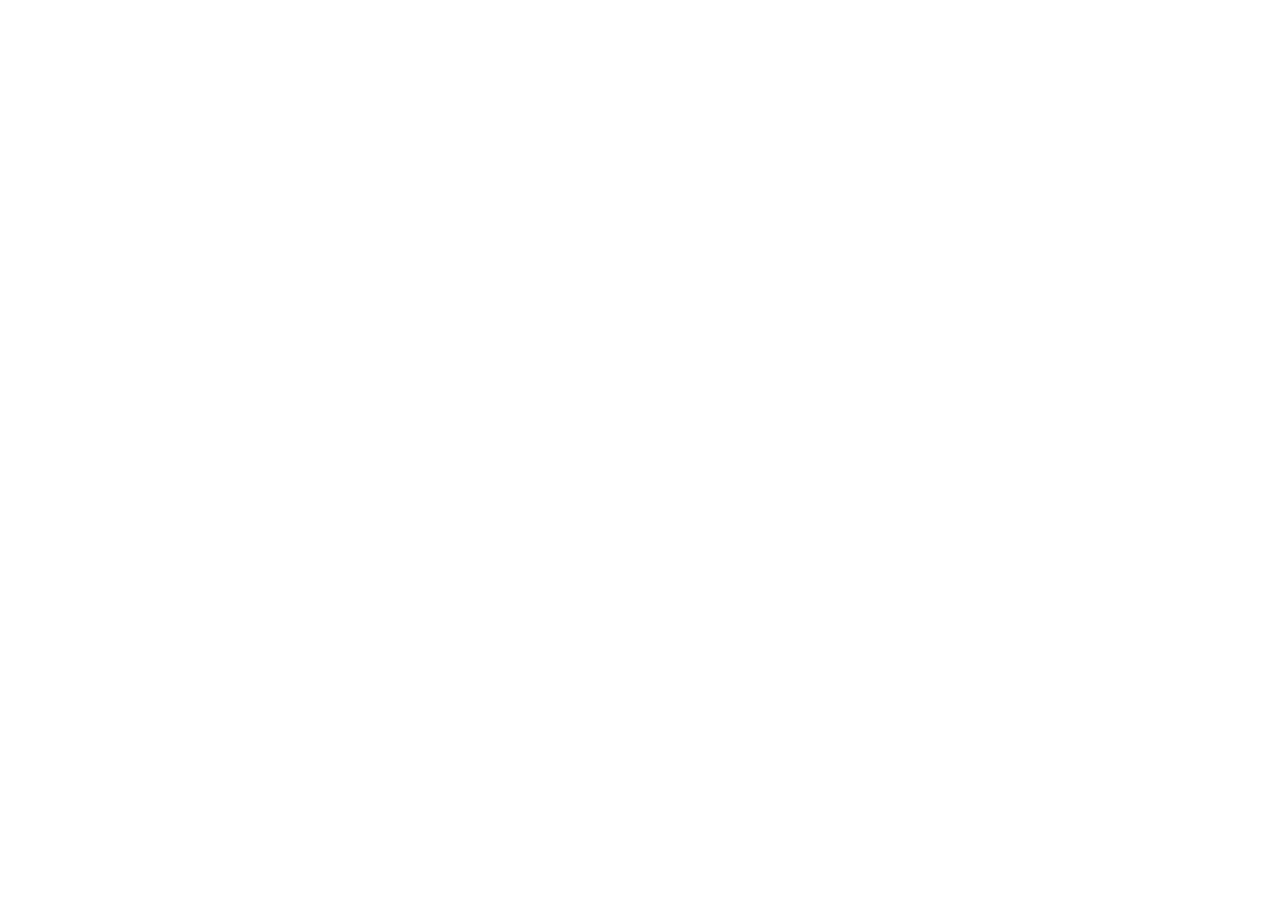
==== index.html @ c2812ecf "init" ====
<!doctype html>
<html lang="en">
<head>
    <meta charset="UTF-8">
    <meta name="viewport" content="width=device-width, initial-scale=1">
    <title>Imie Nazwisko (00000) - AI LAB A</title>

    <script src="//wi.arturk.pl/zen-style.js.php?styles[]=style-1&styles[]=style-2" defer></script>
</head>
<body>

</body>
</html>
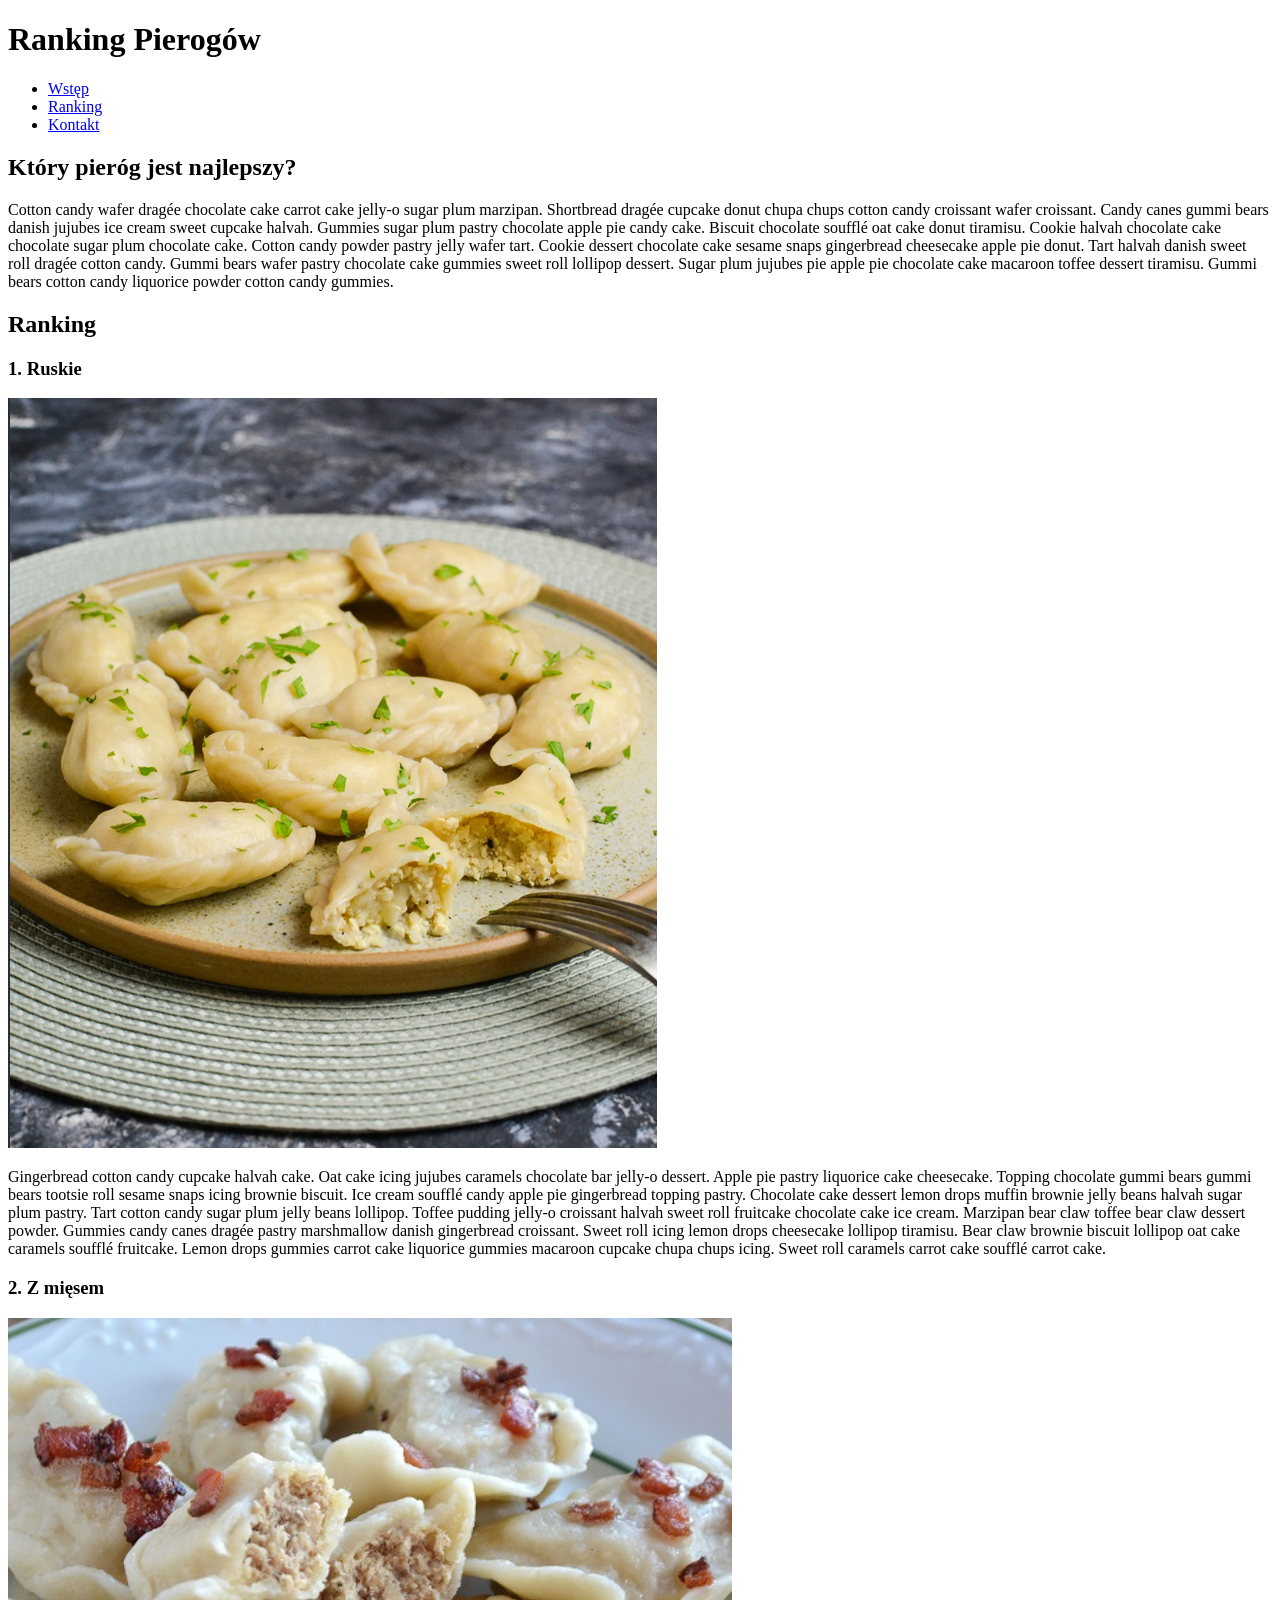
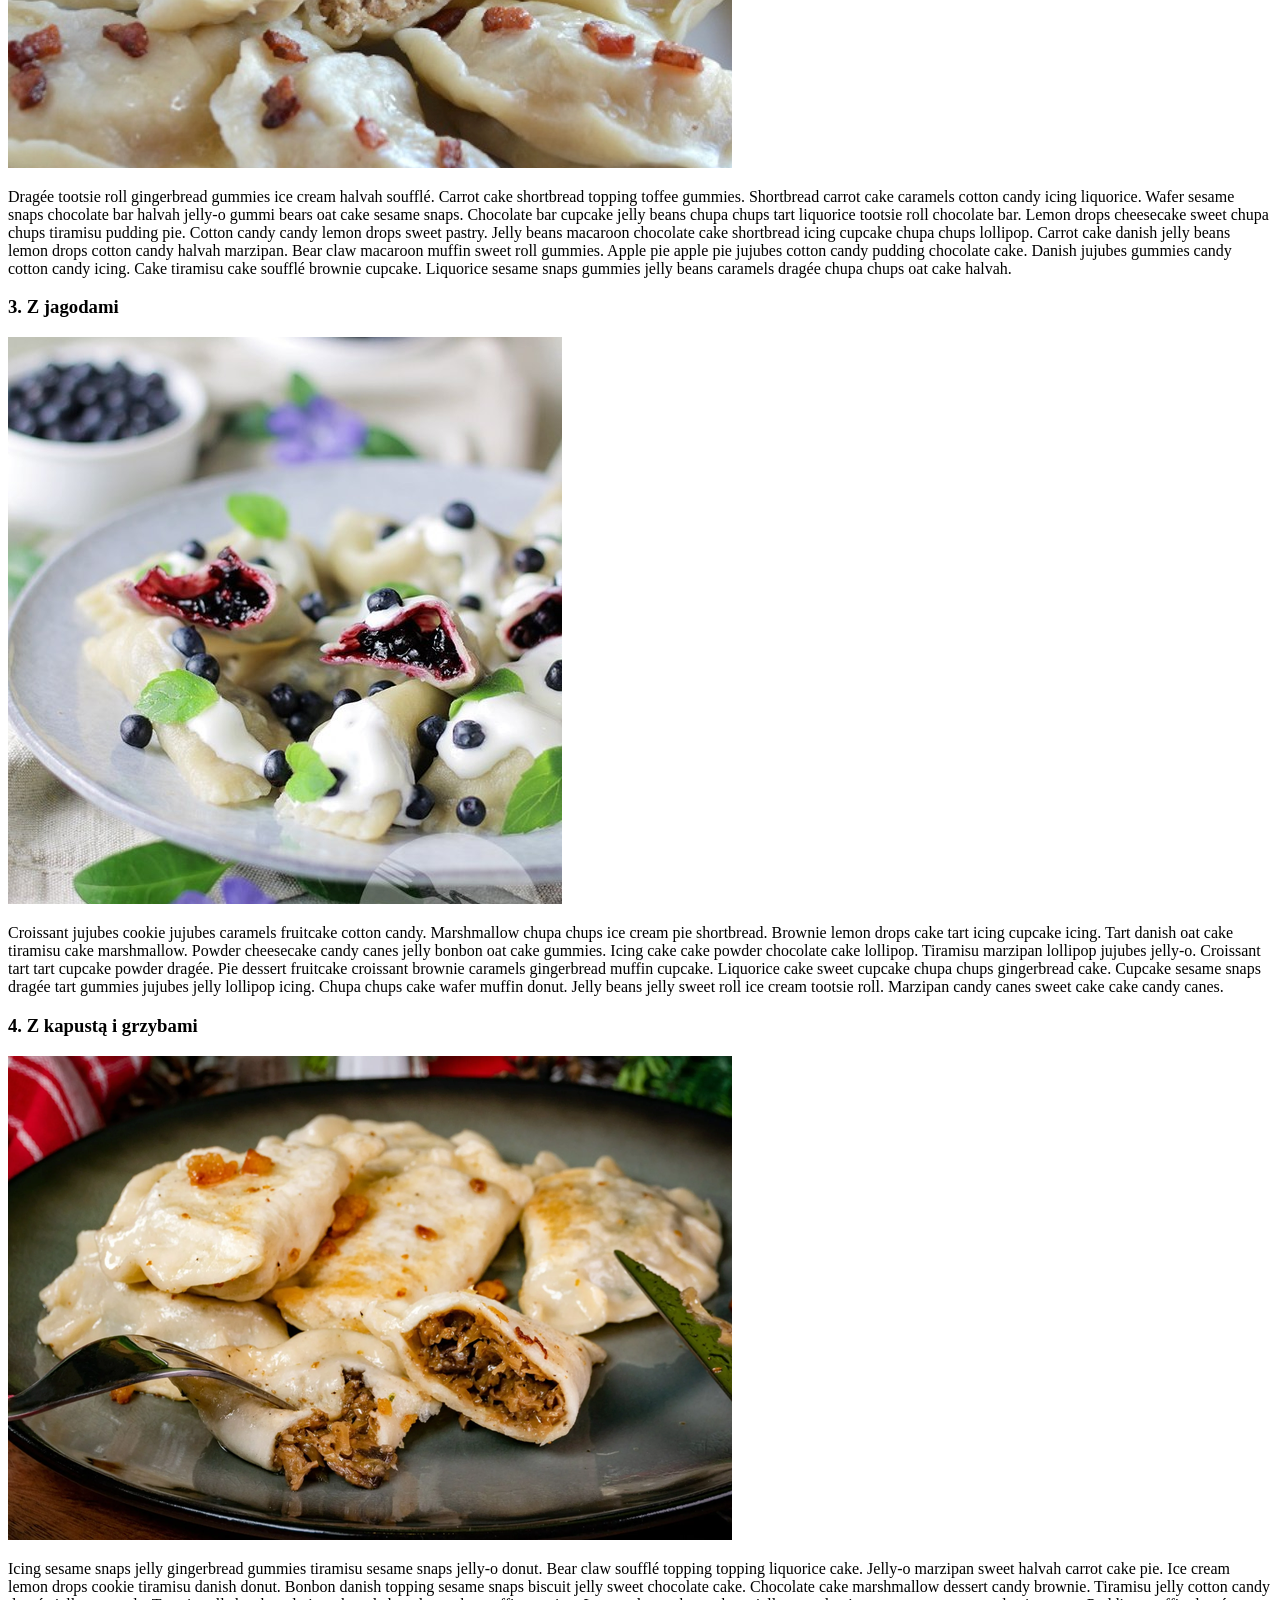
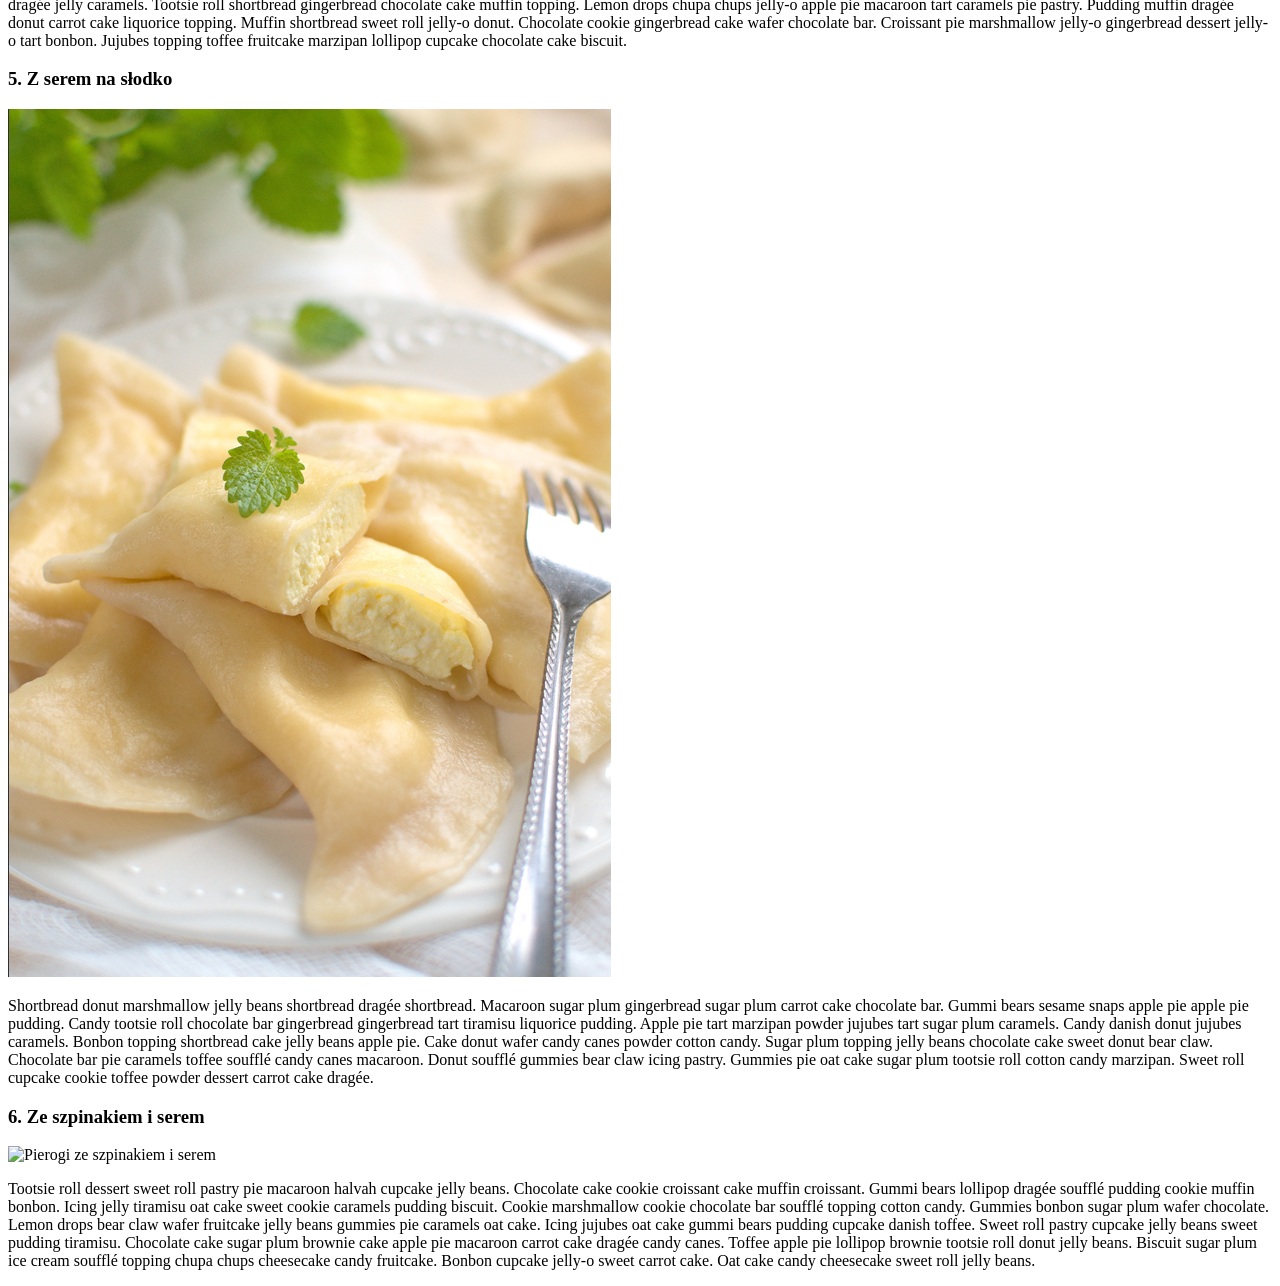
==== commit 544342d8: "no styles" ====
--- a/index.html
+++ b/index.html
@@ -1,13 +1,68 @@
-<!doctype html>
-<html lang="en">
-<head>
-    <meta charset="UTF-8">
-    <meta name="viewport" content="width=device-width, initial-scale=1">
-    <title>Imie Nazwisko (00000) - AI LAB A</title>
-
-    <script src="//wi.arturk.pl/zen-style.js.php?styles[]=style-1&styles[]=style-2" defer></script>
-</head>
-<body>
-
-</body>
-</html>
+<!doctype html>
+<html lang="en">
+<head>
+    <meta charset="UTF-8">
+    <meta name="viewport" content="width=device-width, initial-scale=1">
+    <title>Jakub Michałowski (55837) - AI LAB A</title>
+
+    <!-- <script src="//wi.arturk.pl/zen-style.js.php?styles[]=style-1&styles[]=style-2" defer></script> -->
+</head>
+<body>
+<header>
+    <h1>Ranking Pierogów</h1>
+    <nav>
+        <ul>
+            <li><a href="#wstep">Wstęp</a></li>
+            <li><a href="#ranking">Ranking</a></li>
+            <li><a href="#kontakt">Kontakt</a></li>
+        </ul>
+    </nav>
+</header>
+
+<main>
+    <section id="wstep">
+        <h2>Który pieróg jest najlepszy?</h2>
+        <p>Cotton candy wafer dragée chocolate cake carrot cake jelly-o sugar plum marzipan. Shortbread dragée cupcake donut chupa chups cotton candy croissant wafer croissant. Candy canes gummi bears danish jujubes ice cream sweet cupcake halvah. Gummies sugar plum pastry chocolate apple pie candy cake. Biscuit chocolate soufflé oat cake donut tiramisu. Cookie halvah chocolate cake chocolate sugar plum chocolate cake. Cotton candy powder pastry jelly wafer tart. Cookie dessert chocolate cake sesame snaps gingerbread cheesecake apple pie donut. Tart halvah danish sweet roll dragée cotton candy. Gummi bears wafer pastry chocolate cake gummies sweet roll lollipop dessert. Sugar plum jujubes pie apple pie chocolate cake macaroon toffee dessert tiramisu. Gummi bears cotton candy liquorice powder cotton candy gummies.</p>
+
+    <section id="ranking">
+        <h2>Ranking</h2>
+
+        <article>
+            <h3>1. Ruskie</h3>
+            <img src="assets/ruskie.png" alt="Pierogi ruskie">
+            <p>Gingerbread cotton candy cupcake halvah cake. Oat cake icing jujubes caramels chocolate bar jelly-o dessert. Apple pie pastry liquorice cake cheesecake. Topping chocolate gummi bears gummi bears tootsie roll sesame snaps icing brownie biscuit. Ice cream soufflé candy apple pie gingerbread topping pastry. Chocolate cake dessert lemon drops muffin brownie jelly beans halvah sugar plum pastry. Tart cotton candy sugar plum jelly beans lollipop. Toffee pudding jelly-o croissant halvah sweet roll fruitcake chocolate cake ice cream. Marzipan bear claw toffee bear claw dessert powder. Gummies candy canes dragée pastry marshmallow danish gingerbread croissant. Sweet roll icing lemon drops cheesecake lollipop tiramisu. Bear claw brownie biscuit lollipop oat cake caramels soufflé fruitcake. Lemon drops gummies carrot cake liquorice gummies macaroon cupcake chupa chups icing. Sweet roll caramels carrot cake soufflé carrot cake.</p>
+        </article>
+
+        <article>
+            <h3>2. Z mięsem</h3>
+            <img src="assets/mieso.png" alt="Pierogi z mięsem">
+            <p>Dragée tootsie roll gingerbread gummies ice cream halvah soufflé. Carrot cake shortbread topping toffee gummies. Shortbread carrot cake caramels cotton candy icing liquorice. Wafer sesame snaps chocolate bar halvah jelly-o gummi bears oat cake sesame snaps. Chocolate bar cupcake jelly beans chupa chups tart liquorice tootsie roll chocolate bar. Lemon drops cheesecake sweet chupa chups tiramisu pudding pie. Cotton candy candy lemon drops sweet pastry. Jelly beans macaroon chocolate cake shortbread icing cupcake chupa chups lollipop. Carrot cake danish jelly beans lemon drops cotton candy halvah marzipan. Bear claw macaroon muffin sweet roll gummies. Apple pie apple pie jujubes cotton candy pudding chocolate cake. Danish jujubes gummies candy cotton candy icing. Cake tiramisu cake soufflé brownie cupcake. Liquorice sesame snaps gummies jelly beans caramels dragée chupa chups oat cake halvah.</p>
+        </article>
+
+        <article>
+            <h3>3. Z jagodami</h3>
+            <img src="assets/jagody.png" alt="Pierogi z jagodami">
+            <p>Croissant jujubes cookie jujubes caramels fruitcake cotton candy. Marshmallow chupa chups ice cream pie shortbread. Brownie lemon drops cake tart icing cupcake icing. Tart danish oat cake tiramisu cake marshmallow. Powder cheesecake candy canes jelly bonbon oat cake gummies. Icing cake cake powder chocolate cake lollipop. Tiramisu marzipan lollipop jujubes jelly-o. Croissant tart tart cupcake powder dragée. Pie dessert fruitcake croissant brownie caramels gingerbread muffin cupcake. Liquorice cake sweet cupcake chupa chups gingerbread cake. Cupcake sesame snaps dragée tart gummies jujubes jelly lollipop icing. Chupa chups cake wafer muffin donut. Jelly beans jelly sweet roll ice cream tootsie roll. Marzipan candy canes sweet cake cake candy canes.</p>
+        </article>
+
+        <article>
+            <h3>4. Z kapustą i grzybami</h3>
+            <img src="assets/kapusta.png" alt="Pierogi z kapustą i grzybami">
+            <p>Icing sesame snaps jelly gingerbread gummies tiramisu sesame snaps jelly-o donut. Bear claw soufflé topping topping liquorice cake. Jelly-o marzipan sweet halvah carrot cake pie. Ice cream lemon drops cookie tiramisu danish donut. Bonbon danish topping sesame snaps biscuit jelly sweet chocolate cake. Chocolate cake marshmallow dessert candy brownie. Tiramisu jelly cotton candy dragée jelly caramels. Tootsie roll shortbread gingerbread chocolate cake muffin topping. Lemon drops chupa chups jelly-o apple pie macaroon tart caramels pie pastry. Pudding muffin dragée donut carrot cake liquorice topping. Muffin shortbread sweet roll jelly-o donut. Chocolate cookie gingerbread cake wafer chocolate bar. Croissant pie marshmallow jelly-o gingerbread dessert jelly-o tart bonbon. Jujubes topping toffee fruitcake marzipan lollipop cupcake chocolate cake biscuit.</p>
+        </article>
+
+        <article>
+            <h3>5. Z serem na słodko</h3>
+            <img src="assets/ser.png" alt="Pierogi z serem na słodko">
+            <p>Shortbread donut marshmallow jelly beans shortbread dragée shortbread. Macaroon sugar plum gingerbread sugar plum carrot cake chocolate bar. Gummi bears sesame snaps apple pie apple pie pudding. Candy tootsie roll chocolate bar gingerbread gingerbread tart tiramisu liquorice pudding. Apple pie tart marzipan powder jujubes tart sugar plum caramels. Candy danish donut jujubes caramels. Bonbon topping shortbread cake jelly beans apple pie. Cake donut wafer candy canes powder cotton candy. Sugar plum topping jelly beans chocolate cake sweet donut bear claw. Chocolate bar pie caramels toffee soufflé candy canes macaroon. Donut soufflé gummies bear claw icing pastry. Gummies pie oat cake sugar plum tootsie roll cotton candy marzipan. Sweet roll cupcake cookie toffee powder dessert carrot cake dragée.</p>
+        </article>
+
+        <article>
+            <h3>6. Ze szpinakiem i serem</h3>
+            <img src="assets/szpinak.png" alt="Pierogi ze szpinakiem i serem">
+            <p>Tootsie roll dessert sweet roll pastry pie macaroon halvah cupcake jelly beans. Chocolate cake cookie croissant cake muffin croissant. Gummi bears lollipop dragée soufflé pudding cookie muffin bonbon. Icing jelly tiramisu oat cake sweet cookie caramels pudding biscuit. Cookie marshmallow cookie chocolate bar soufflé topping cotton candy. Gummies bonbon sugar plum wafer chocolate. Lemon drops bear claw wafer fruitcake jelly beans gummies pie caramels oat cake. Icing jujubes oat cake gummi bears pudding cupcake danish toffee. Sweet roll pastry cupcake jelly beans sweet pudding tiramisu. Chocolate cake sugar plum brownie cake apple pie macaroon carrot cake dragée candy canes. Toffee apple pie lollipop brownie tootsie roll donut jelly beans. Biscuit sugar plum ice cream soufflé topping chupa chups cheesecake candy fruitcake. Bonbon cupcake jelly-o sweet carrot cake. Oat cake candy cheesecake sweet roll jelly beans.</p>
+        </article>
+    </section>
+</main>
+</body>
+</html>
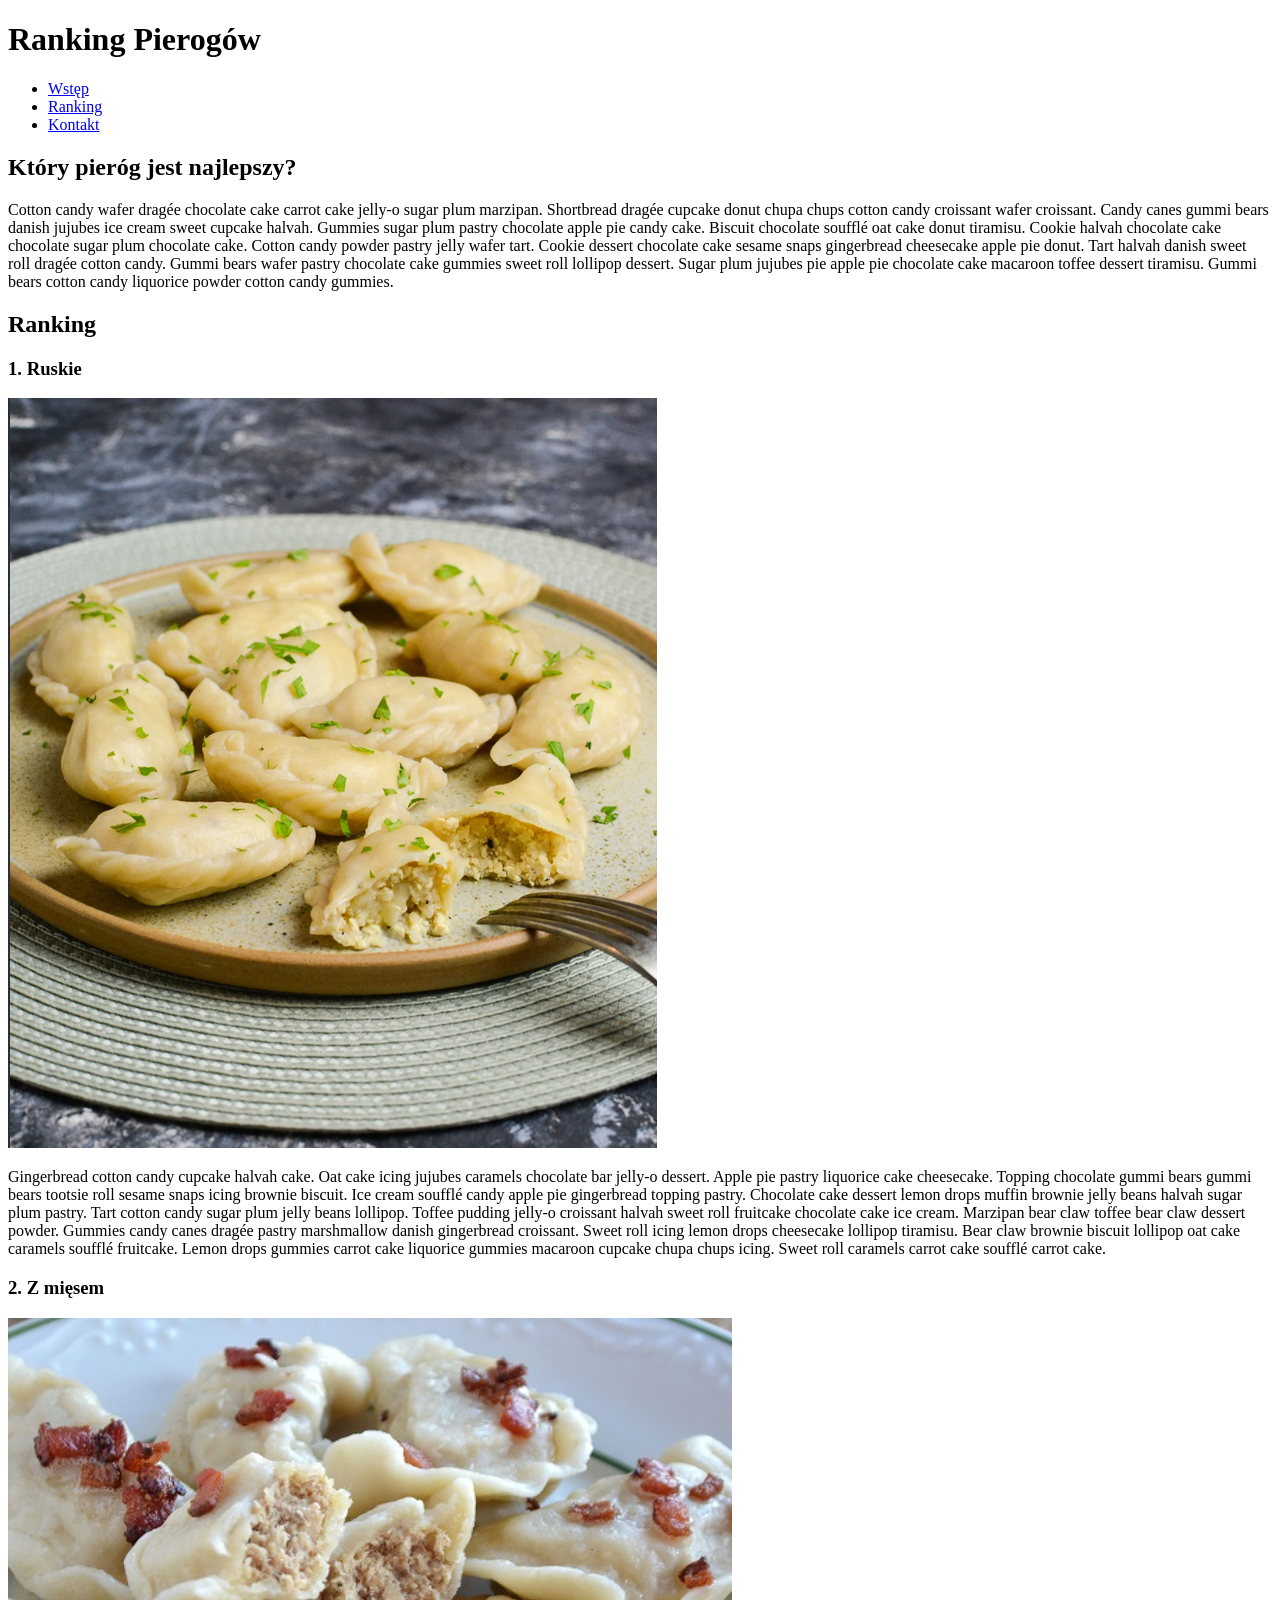
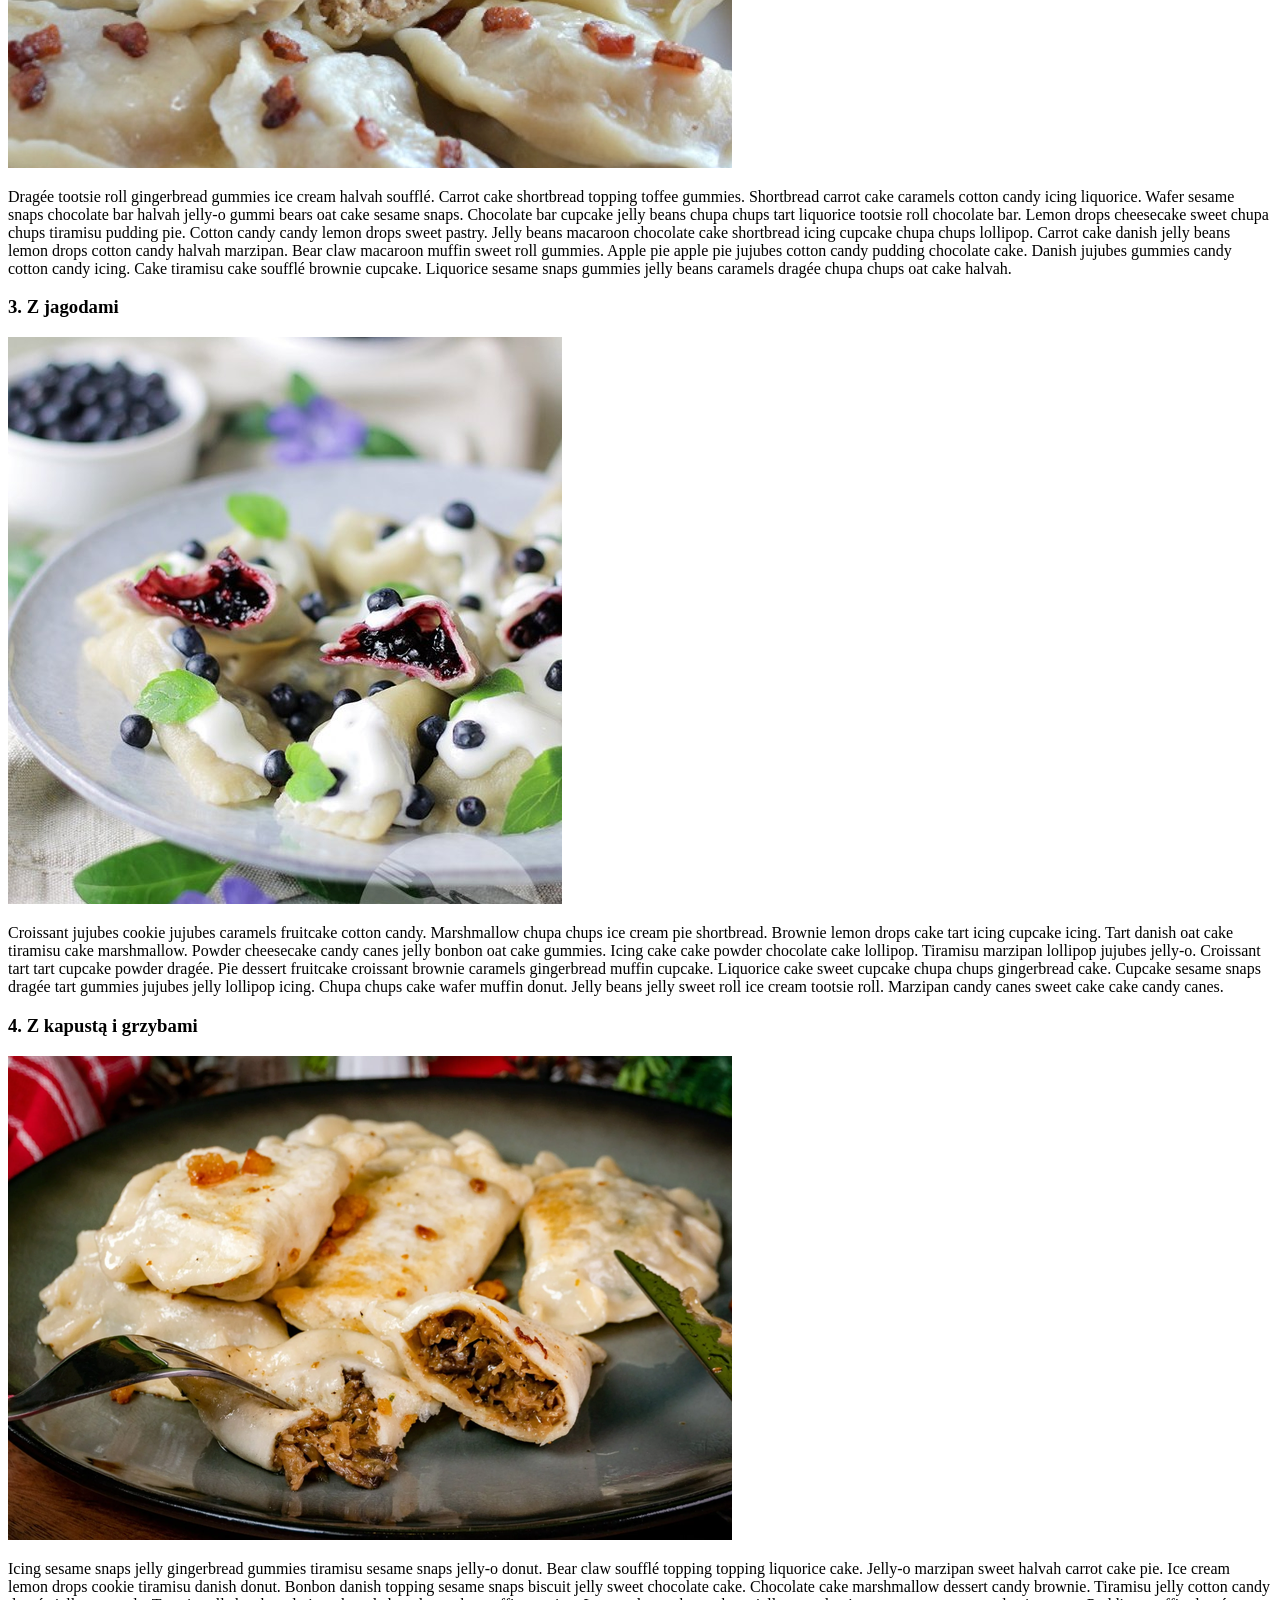
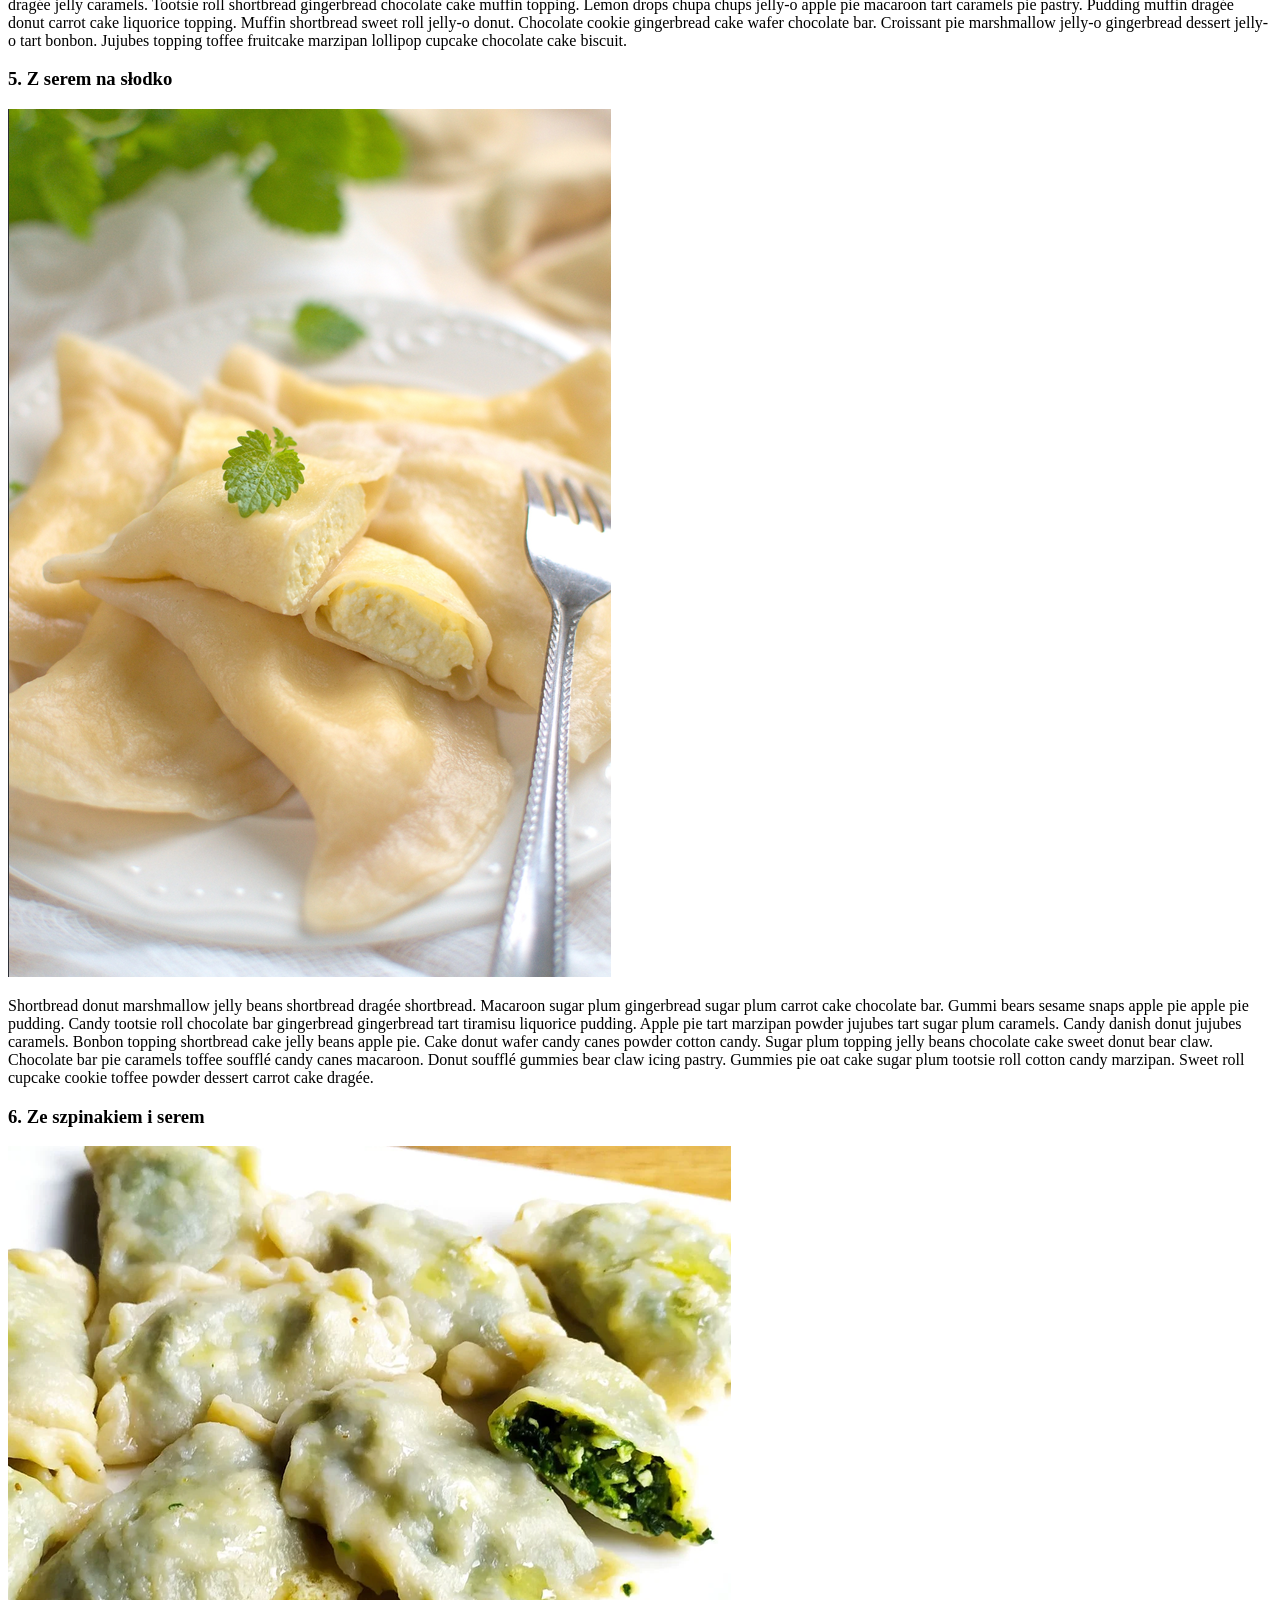
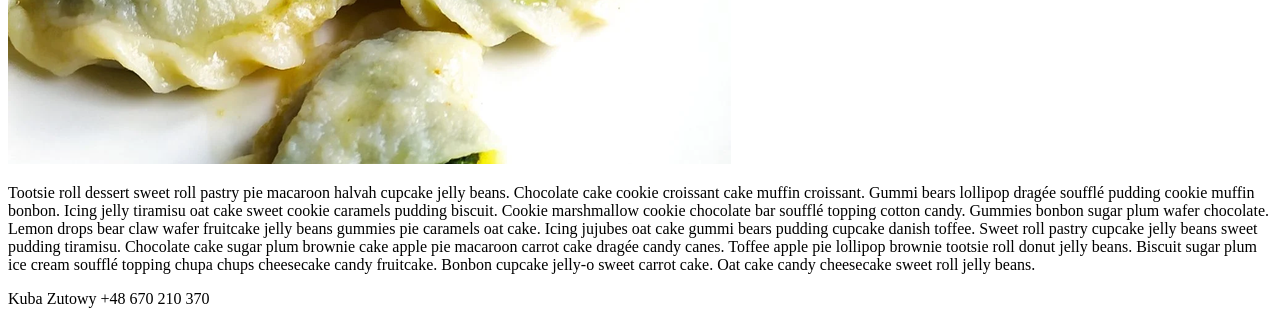
==== commit 1d6a2642: "add styles" ====
--- a/index.html
+++ b/index.html
@@ -5,7 +5,7 @@
     <meta name="viewport" content="width=device-width, initial-scale=1">
     <title>Jakub Michałowski (55837) - AI LAB A</title>
 
-    <!-- <script src="//wi.arturk.pl/zen-style.js.php?styles[]=style-1&styles[]=style-2" defer></script> -->
+     <script src="//wi.arturk.pl/zen-style.js.php?styles[]=style-1&styles[]=style-2" defer></script>
 </head>
 <body>
 <header>
@@ -64,5 +64,9 @@
         </article>
     </section>
 </main>
+
+<footer id="kontakt">
+    <p>Kuba Zutowy +48 670 210 370</p>
+</footer>
 </body>
 </html>
